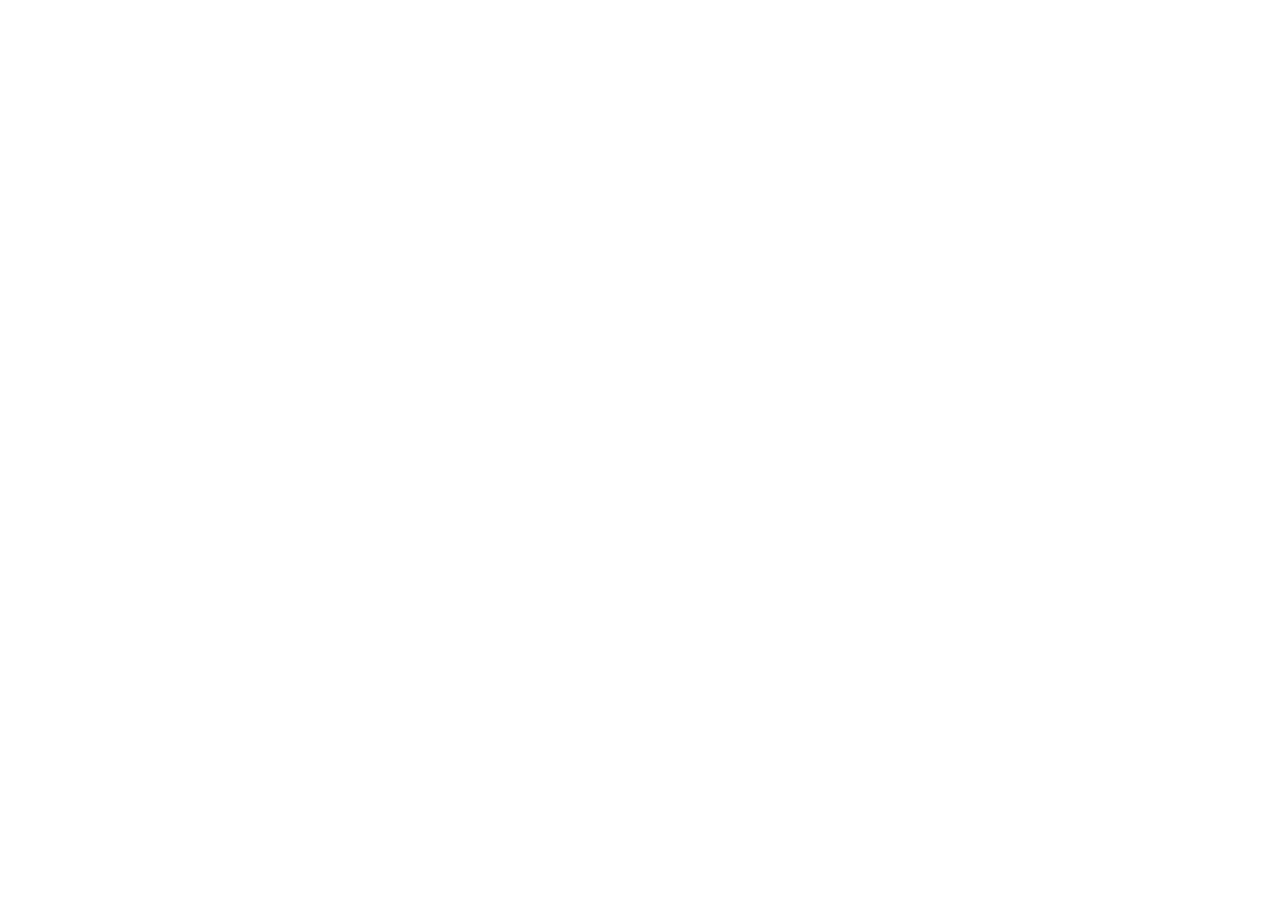
==== index.html @ c7444098 "Crear estructura HTML y estilos iniciales" ====
<!DOCTYPE html>
<html lang="es">
<head>
    <meta charset="UTF-8">
    <meta name="viewport" content="width=device-width, initial-scale=1.0">
    <title>StackForge - Dashboard</title>
</head>
<body>

</body>
</html>
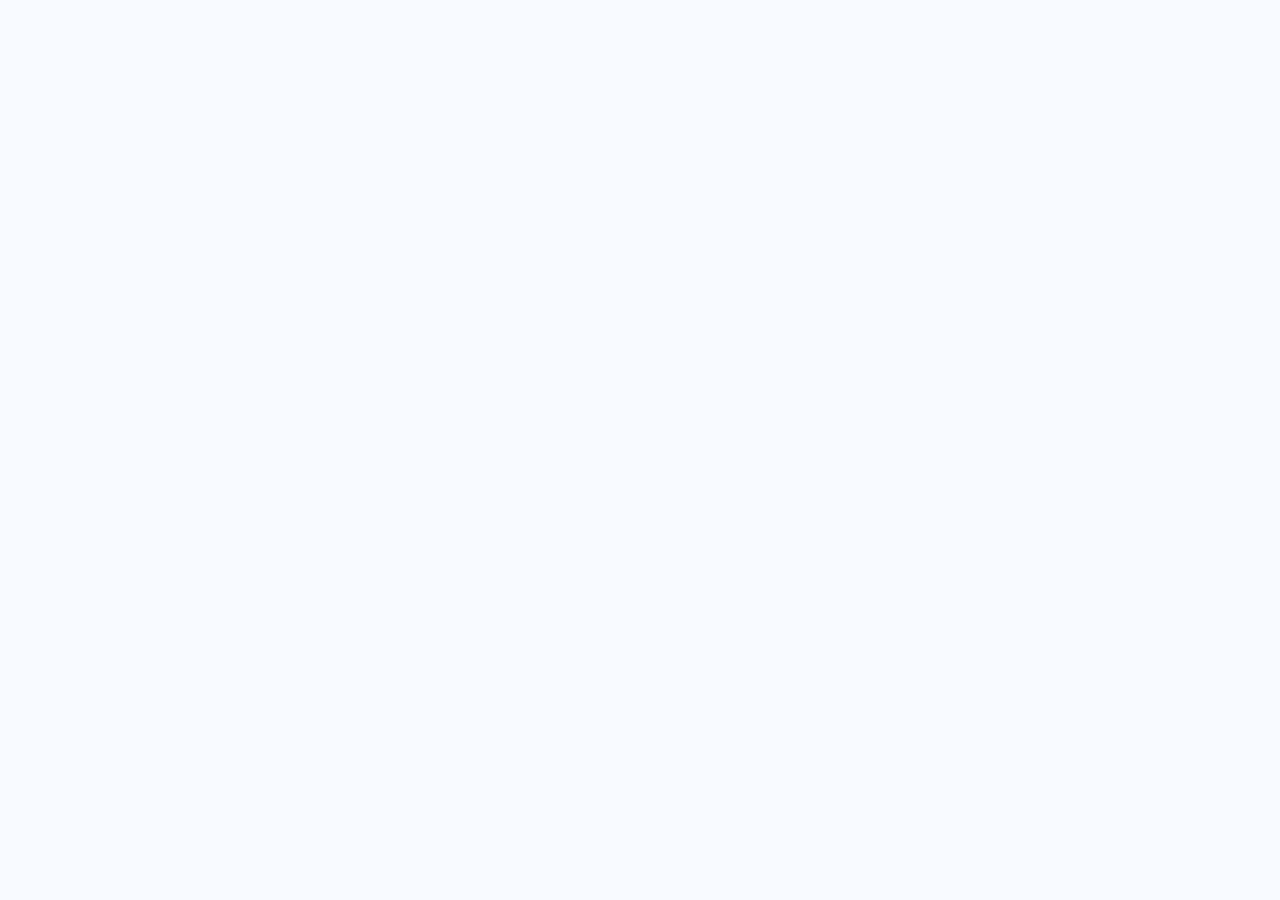
==== commit 25741704: "Añadir Bootstrap y enlazar estilos CSS al Dashboard" ====
--- a/index.html
+++ b/index.html
@@ -4,6 +4,12 @@
     <meta charset="UTF-8">
     <meta name="viewport" content="width=device-width, initial-scale=1.0">
     <title>StackForge - Dashboard</title>
+
+    <!-- Bootstrap -->
+    <link href="https://cdn.jsdelivr.net/npm/bootstrap@5.3.3/dist/css/bootstrap.min.css" rel="stylesheet">
+
+    <!-- Estilos propios -->
+    <link rel="stylesheet" href="css/styles.css">
 </head>
 <body>
 
--- a/css/styles.css
+++ b/css/styles.css
@@ -0,0 +1,93 @@
+/* Estilos generales */
+body {
+    font-family: Arial, sans-serif;
+    background-color: #F8FAFF;
+    color: #213456;
+    margin: 0;
+}
+
+/* Barra de navegación */
+.navbar {
+    background-color: #FFFFFF;
+}
+
+.navbar-brand {
+    font-size: 32px;
+    font-weight: bold;
+    color: #213456;
+}
+
+.nav-link {
+    font-size: 20px;
+    color: #213456;
+}
+
+/* Títulos y textos */
+h1 {
+    font-size: 32px;
+    font-weight: bold;
+}
+
+h2 {
+    font-size: 20px;
+    font-weight: bold;
+}
+
+p {
+    font-size: 20px;
+}
+
+/* Dashboard */
+.tarjeta-intercambio {
+    border-radius: 8px;
+    padding: 14px;
+    font-size: 20px;
+}
+
+.tarjeta-intercambio h3 {
+    font-size: 20px;
+    font-weight: bold;
+}
+
+.tarjeta-intercambio p {
+    font-size: 20px;
+}
+
+.tarjeta-oferta {
+    background-color: #DCEBFF;
+}
+
+.tarjeta-peticion {
+    background-color: #DDF3E5;
+}
+
+/* Login */
+.contenedor-login {
+    background-color: #FFFFFF;
+    padding: 40px;
+}
+
+.contenedor-login label {
+    font-size: 20px;
+    font-weight: bold;
+}
+
+.contenedor-login input {
+    border: 2px solid #D1D5DB;
+    border-radius: 8px;
+}
+
+.boton-login {
+    background-color: #213456;
+    color: #FFFFFF;
+    font-size: 20px;
+    font-weight: bold;
+    border: none;
+    border-radius: 8px;
+    padding: 12px;
+}
+
+.boton-login:hover {
+    background-color: #172642;
+    color: #FFFFFF;
+}
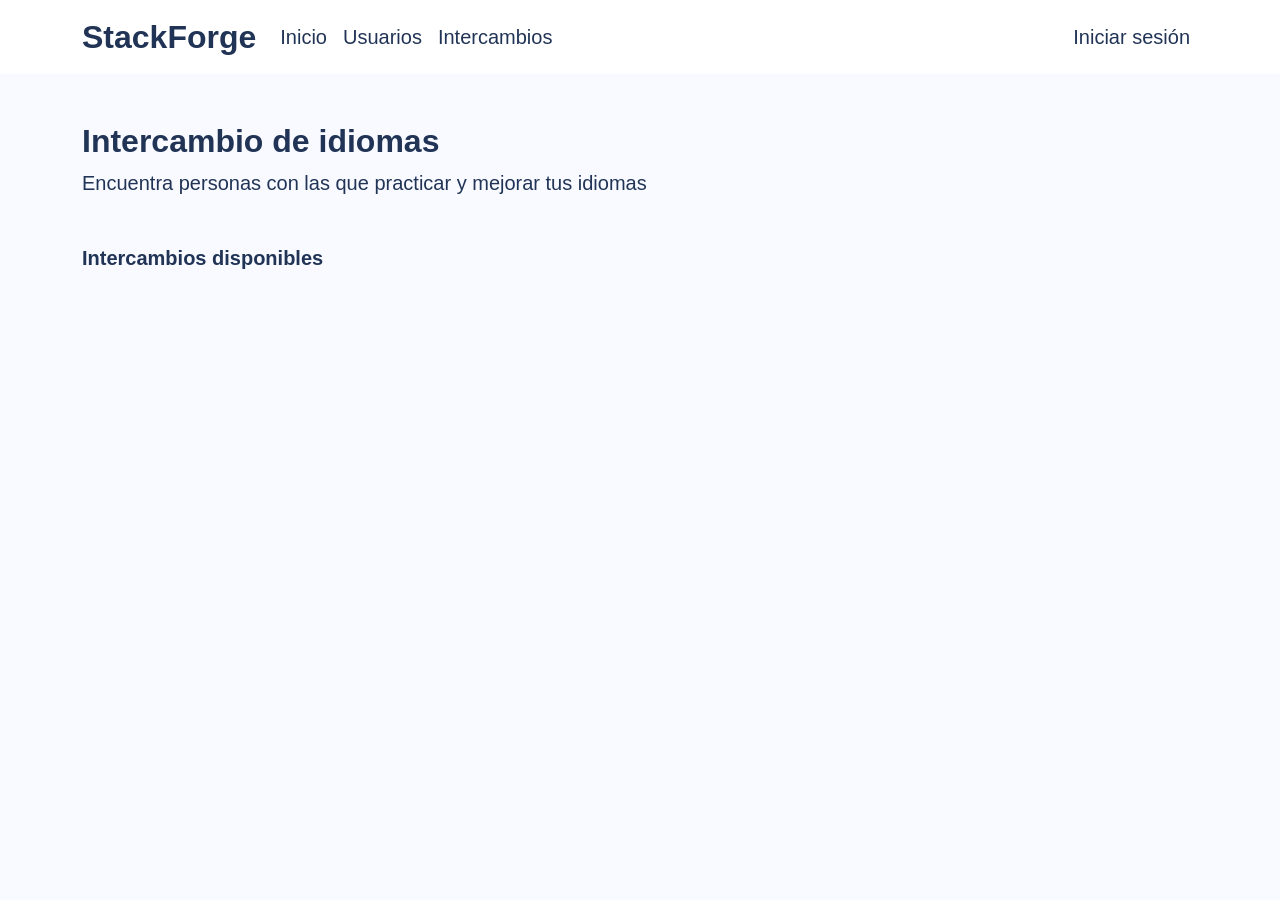
==== commit 1fd3733b: "Crear estructura y navegación del Dashboard" ====
--- a/index.html
+++ b/index.html
@@ -13,5 +13,57 @@
 </head>
 <body>
 
+<nav class="navbar navbar-expand-lg">
+    <div class="container">
+        <a class="navbar-brand" href="index.html">StackForge</a>
+
+        <button class="navbar-toggler" type="button"
+                data-bs-toggle="collapse"
+                data-bs-target="#menuNavegacion"
+                aria-controls="menuNavegacion"
+                aria-expanded="false"
+                aria-label="Abrir menú">
+            <span class="navbar-toggler-icon"></span>
+        </button>
+
+        <div class="collapse navbar-collapse" id="menuNavegacion">
+            <ul class="navbar-nav">
+                <li class="nav-item">
+                    <a class="nav-link" href="index.html">Inicio</a>
+                </li>
+                <li class="nav-item">
+                    <a class="nav-link" href="usuarios.html">Usuarios</a>
+                </li>
+                <li class="nav-item">
+                    <a class="nav-link" href="intercambios.html">Intercambios</a>
+                </li>
+            </ul>
+
+            <ul class="navbar-nav ms-auto">
+                <li class="nav-item">
+                    <a class="nav-link" href="login.html">Iniciar sesión</a>
+                </li>
+            </ul>
+        </div>
+    </div>
+</nav>
+
+<main class="container mt-5">
+    <h1>Intercambio de idiomas</h1>
+
+    <p>Encuentra personas con las que practicar y mejorar tus idiomas</p>
+
+    <section class="mt-5">
+        <h2>Intercambios disponibles</h2>
+
+        <div id="lista-intercambios" class="row g-4 mt-2">
+            <!-- Las tarjetas se generarán con JavaScript -->
+        </div>
+    </section>
+</main>
+
+<script src="https://cdn.jsdelivr.net/npm/bootstrap@5.3.3/dist/js/bootstrap.bundle.min.js"></script>
+<script type="module" src="js/dashboard.js"></script>
+
 </body>
-</html>+</html>
--- a/css/styles.css
+++ b/css/styles.css
@@ -90,4 +90,37 @@
 .boton-login:hover {
     background-color: #172642;
     color: #FFFFFF;
+}
+
+/* Usuarios */
+
+.boton-alta,
+.boton-borrar {
+    background-color: #213456;
+    color: #FFFFFF;
+    font-size: 20px;
+    font-weight: bold;
+    border: none;
+    border-radius: 8px;
+    padding: 12px;
+}
+
+.boton-alta:hover,
+.boton-borrar:hover {
+    background-color: #172642;
+    color: #FFFFFF;
+}
+
+.boton-borrar {
+    font-size: 16px;
+    padding: 6px 12px;
+}
+
+.tabla-usuarios {
+    font-size: 18px;
+}
+
+.tabla-usuarios th {
+    color: #213456;
+    font-weight: bold;
 }
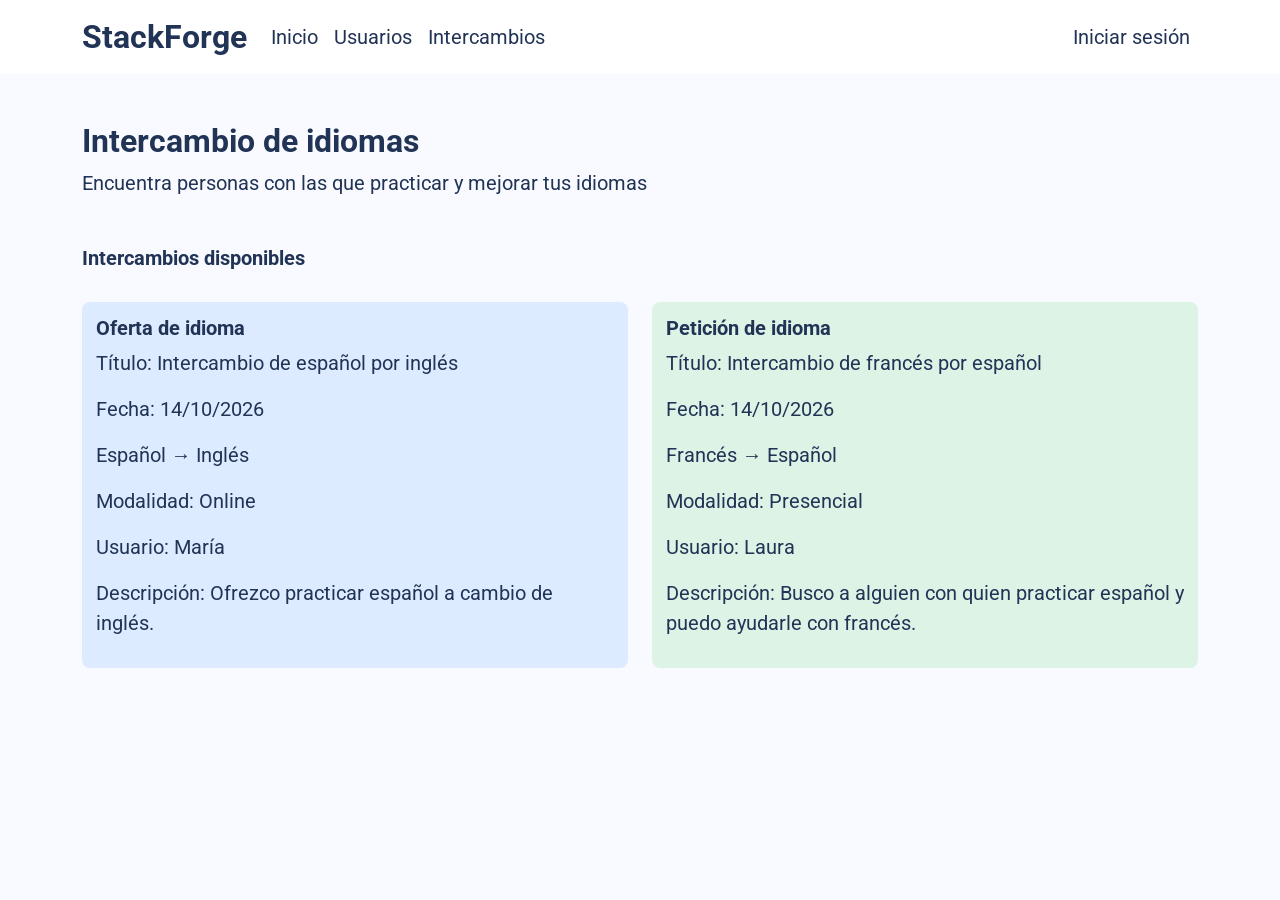
==== commit 8df5161f: "Implementar Dashboard y Login" ====
--- a/index.html
+++ b/index.html
@@ -13,6 +13,7 @@
 </head>
 <body>
 
+<!-- Barra de navegación -->
 <nav class="navbar navbar-expand-lg">
     <div class="container">
         <a class="navbar-brand" href="index.html">StackForge</a>
@@ -41,13 +42,19 @@
 
             <ul class="navbar-nav ms-auto">
                 <li class="nav-item">
-                    <a class="nav-link" href="login.html">Iniciar sesión</a>
+                    <a class="nav-link" href="login.html" id="enlace-login">Iniciar sesión</a>
+                </li>
+                <li class="nav-item">
+                    <button type="button" class="nav-link" id="cerrar-sesion" hidden>
+                        Cerrar sesión
+                    </button>
                 </li>
             </ul>
         </div>
     </div>
 </nav>
 
+<!-- Contenido del Dashboard -->
 <main class="container mt-5">
     <h1>Intercambio de idiomas</h1>
 
@@ -62,7 +69,10 @@
     </section>
 </main>
 
+<!-- Bootstrap JavaScript -->
 <script src="https://cdn.jsdelivr.net/npm/bootstrap@5.3.3/dist/js/bootstrap.bundle.min.js"></script>
+
+<!-- JavaScript del Dashboard -->
 <script type="module" src="js/dashboard.js"></script>
 
 </body>
--- a/css/styles.css
+++ b/css/styles.css
@@ -1,6 +1,7 @@
+@import url('https://fonts.googleapis.com/css2?family=Roboto:wght@400;500;700&display=swap');
 /* Estilos generales */
 body {
-    font-family: Arial, sans-serif;
+    font-family: 'Roboto', sans-serif;
     background-color: #F8FAFF;
     color: #213456;
     margin: 0;
@@ -92,35 +93,24 @@
     color: #FFFFFF;
 }
 
-/* Usuarios */
-
-.boton-alta,
-.boton-borrar {
-    background-color: #213456;
-    color: #FFFFFF;
-    font-size: 20px;
-    font-weight: bold;
-    border: none;
-    border-radius: 8px;
-    padding: 12px;
+/* Animación de las tarjetas */
+.tarjeta-intercambio {
+    animation: aparecer 0.5s ease;
+    transition: transform 0.2s ease;
 }
 
-.boton-alta:hover,
-.boton-borrar:hover {
-    background-color: #172642;
-    color: #FFFFFF;
+.tarjeta-intercambio:hover {
+    transform: translateY(-5px);
 }
 
-.boton-borrar {
-    font-size: 16px;
-    padding: 6px 12px;
-}
+@keyframes aparecer {
+    from {
+        opacity: 0;
+        transform: translateY(10px);
+    }
 
-.tabla-usuarios {
-    font-size: 18px;
-}
-
-.tabla-usuarios th {
-    color: #213456;
-    font-weight: bold;
+    to {
+        opacity: 1;
+        transform: translateY(0);
+    }
 }
